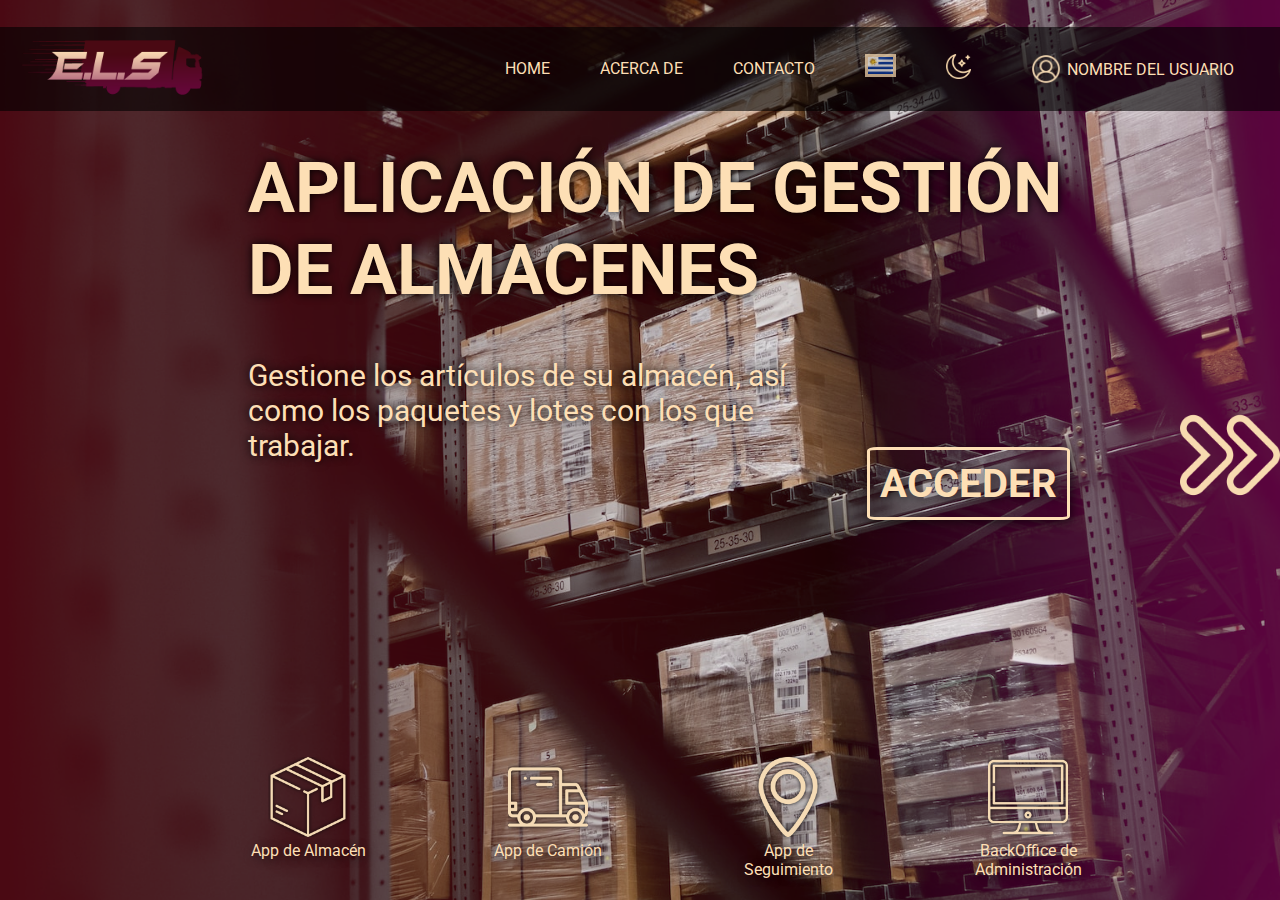
==== index.html @ 33bba3bd "1ra subida de la pagina web" ====
<!DOCTYPE html>
<html lang="en">
<head>
    <meta charset="UTF-8">
    <meta name="viewport" content="width=device-width, initial-scale=1.0">
    <meta name="author" content="Script TriByte">
    <title>E.L.S - Efficient Logistic Software</title>
    <link rel="stylesheet" href="../css/style.css">
    <link rel="stylesheet" href="/css/clasesGlobales.css">
    <script src="https://ajax.googleapis.com/ajax/libs/jquery/3.6.0/jquery.min.js"></script>
    <link rel="icon" href="/img/iconoPestana.png">
</head>
<body>
    <header class="textoClaro">
      <a href="/"><img class="logo" src="/img/Logo del Sistema.png"></a>
      <nav>
        <ul>
          <li class="cambioCursor"><a href="/">HOME</a></li>
          <li><a href="/html/opcionesHeader/acercaDe.html">ACERCA DE</a></li>
          <li class="cambioCursor"><a href="/html/opcionesHeader/contacto.html">CONTACTO</a></li>
          <li><div class="boton textoClaro cambioCursor divEnHeader" id="idiomaDelSistema"></div></li>
          <li><div class="boton textoClaro cambioCursor divEnHeader" id="aparienciaDelSistema"></div></li>
          <div id="contenedorUsuario">
            <img class="usuario" id="iconoUsuario" src="/img/iconoUsuario.png">
            <button class="boton textoClaro">NOMBRE DEL USUARIO</button>
          </div>
        </ul>
      </nav>
    </header>
    <div class="contenedorInformacion">
      <h1 class="textoClaro" id="nombreAplicacion">NOMBRE DE LA APLICACIÓN</h1>
      <p class="textoClaro" id="informacionApp">Información de la Aplicación</p>
      <a href="#" id="accesoAplicacion"><button class="textoClaro cambioCursor" id="accederAplicacion"><b>ACCEDER</b></button></a>
    </div>
    <div class="flecha cambioCursor" id="derecha"></div>
    <div class="flecha cambioCursor" id="izquierda"></div>
    <footer class="textoClaro centrarTexto">
      <div class="contenedorAtajo cambioCursor" id="appAlmacen">
        <img class="iconoAtajo" src="/img/iconoAlmacen.png">
        <label class="nombreAtajo cambioCursor">App de Almacén</label>
      </div>
      <div class="contenedorAtajo cambioCursor" id="appChoferes">
        <img class="iconoAtajo" src="/img/iconoCamion.png">
        <label class="nombreAtajo cambioCursor">App de Camión</label>
      </div>
      <div class="contenedorAtajo cambioCursor" id="appSeguimiento">
        <img class="iconoAtajo" src="/img/iconoSeguimiento.png">
        <label class="nombreAtajo cambioCursor">App de Seguimiento</label>
      </div>
      <div class="contenedorAtajo cambioCursor" id="appBackoffice">
        <img class="iconoAtajo" src="/img/iconoBackoffice.png">
        <label class="nombreAtajo cambioCursor">BackOffice de Administración</label>
      </div>
    </footer>
    <script type="module" src="../js/main.js"></script>
</body>
</html>
---- css/style.css ----
@import url('https://fonts.googleapis.com/css2?family=Roboto&display=swap');

.cambioCursor{
  cursor: pointer;
}

.textoClaro{
  color: #fddfb5;
}

.centradoEnHeader{
  position: relative;
  top: 30%;
}

.centrarTexto{
  text-align: center;
}

body{
  padding: 0;
  background-size: 100%;
  background-image: url(../img/BGAlmacen.png);
  font-family: 'Roboto', sans-serif;
  overflow-x: hidden;
}

header{
  position: absolute;
  left: 0%;
  top: 3%;
  width: 100%;
  display: flex;
  justify-content: space-between;
  align-items: center;
  background-color: rgba(0, 0, 0, 0.6);
  padding: 10px 0px 10px 0px;
}

nav ul{
  list-style-type: none;
  margin: 0;
  padding: 0;
  display: flex;
}

nav ul li{
  margin-right: 50px;
}

nav ul li a{
  text-decoration: none;
  position: relative;
  top: 30%;
}

.logo{
  position: relative;
  height: 60px;
  left: 20px;
}

#contenedorUsuario{
  display: flex;
  justify-content: center;
  align-items: center;
  width: fit-content;
  height: fit-content;
  padding: 10px;
  margin-right: 30px;
  cursor: pointer;
}

#iconoUsuario{
  position: relative;
  height: 30px;
  width: 30px;
}

.contenedorInformacion{
  position: relative;
  top: 100px;
  left: 240px;
  height: 600px;
}

#nombreAplicacion{
  font-size: 70px;
  text-shadow: 0px 0px 10px black;
}

#informacionApp{
  font-size: 30px;
  width: 550px;
  text-shadow: 0px 0px 10px black;
}

.flecha{
  background-image: url(../img/iconoFlecha.png);
  width: 100px;
  height: 100px;
  background-size: cover;
  position: absolute;
  top: 45%;
}

#derecha{
  right: 0%;
}

#izquierda{
  transform: rotate(180deg);
  left: 0px;
}

.boton{
  width: fit-content;
  background: none;
  border: none;
  font-family: 'Roboto', sans-serif;
  font-size: 16px;
}

a{
  text-decoration: none;
  color: inherit;
}

#accederAplicacion{
  padding: 10px;
  position: absolute;
  top: 50%;
  right: 35%;
  font-size: 40px;
  background: none;
  border: solid 3px #fddfb5;
  border-radius: 5%;
  font-family: 'Roboto', sans-serif;
  text-shadow: 2px 2px 10px rgba(0, 0, 0, 0.6);
  box-shadow: 2px 2px 10px rgba(0, 0, 0, 0.6);
}

footer{
  width: 100%;
  height: fit-content;
  position: absolute;
  bottom: 7%;
  padding: 20px;
  display: flex;
  justify-content: center;
}

.contenedorAtajo{
  width: 120px;
  height: 60px;
  margin: 0 60px;
  justify-content: center;
  align-items: center;
  position: relative;
  bottom: 0%;
}

.iconoAtajo{
  width: 80px;
  height: 80px;
}

.nombreAtajo{
  display: block;
  text-shadow: 2px 2px 10px rgba(0, 0, 0, 0.6);
}

#idiomaDelSistema{
  background-image: url(../img/banderaUruguay.png);
  width: 25px;
  height: 17px;
  background-size: cover;
  border: solid 3px #fddfb5;
  opacity: 70%;
}

#idiomaDelSistema:hover{
  opacity: 100%;
}

#aparienciaDelSistema{
  background-image: url(../img/iconoModoOscuro.png);
  width: 25px;
  height: 25px;
  background-size: cover;
}

.divEnHeader{
  margin-top: 10px;
}
---- css/clasesGlobales.css ----
body{
    padding: 0;
    background-size: cover;
    background-attachment: fixed;
    background-repeat: no-repeat;
    background-position: center center;
    font-family: 'Roboto', sans-serif;
    overflow-x: hidden;
}

.cambioCursor{
    cursor: pointer;
}
  
.textoClaro{
    color: #fddfb5;
}

.absoluto{
    position: absolute;
}

.roboto{
    font-family: 'Roboto', sans-serif;
}
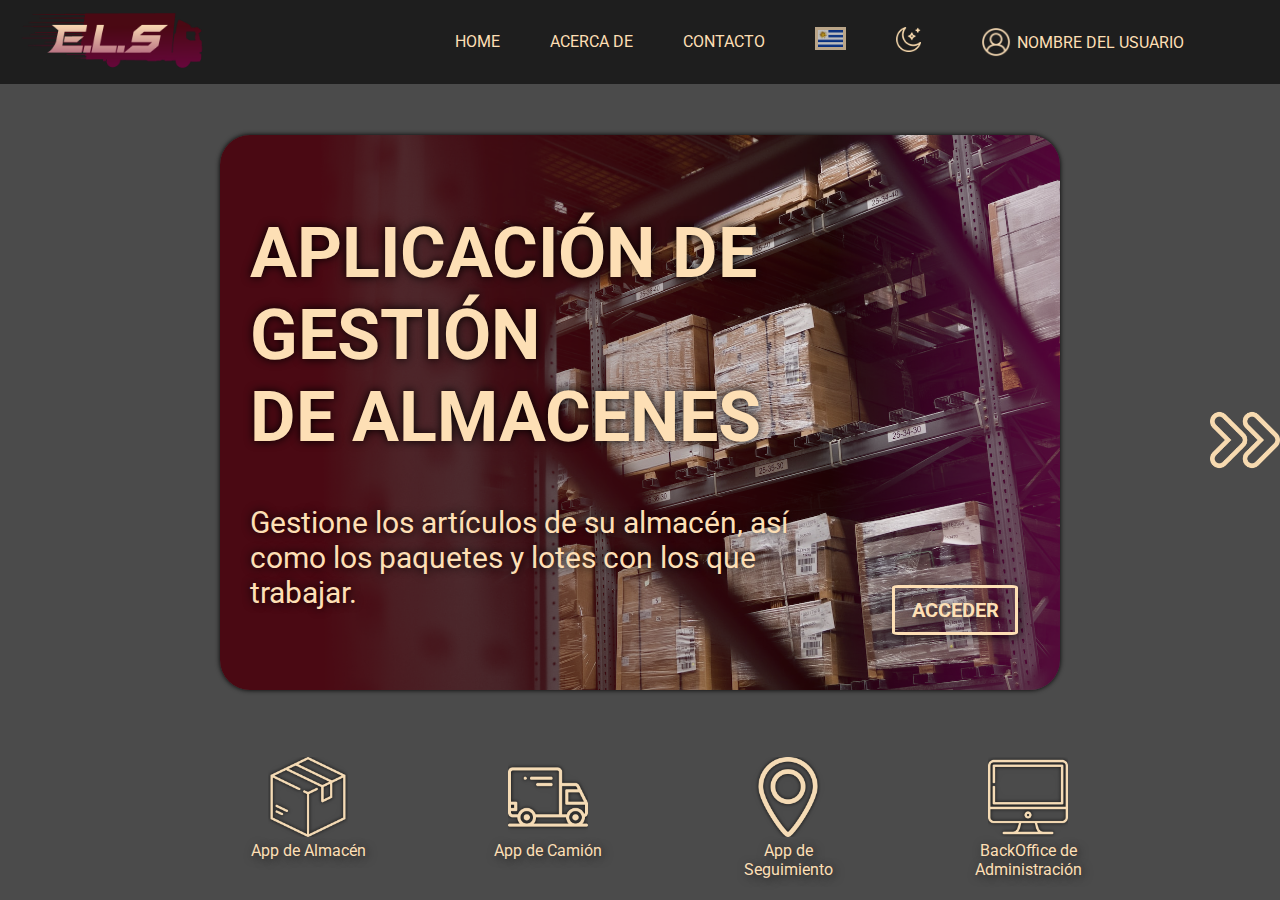
==== commit c741a8ab: "Menu desplegable" ====
--- a/index.html
+++ b/index.html
@@ -14,16 +14,21 @@
     <header class="textoClaro">
       <a href="/"><img class="logo" src="/img/Logo del Sistema.png"></a>
       <nav>
-        <ul>
+        <ul class="menu">
           <li class="cambioCursor"><a href="/">HOME</a></li>
           <li><a href="/html/opcionesHeader/acercaDe.html">ACERCA DE</a></li>
           <li class="cambioCursor"><a href="/html/opcionesHeader/contacto.html">CONTACTO</a></li>
           <li><div class="boton textoClaro cambioCursor divEnHeader" id="idiomaDelSistema"></div></li>
           <li><div class="boton textoClaro cambioCursor divEnHeader" id="aparienciaDelSistema"></div></li>
-          <div id="contenedorUsuario">
-            <img class="usuario" id="iconoUsuario" src="/img/iconoUsuario.png">
-            <button class="boton textoClaro">NOMBRE DEL USUARIO</button>
-          </div>
+          <li>
+            <div id="contenedorUsuario">
+              <img class="usuario" id="iconoUsuario" src="/img/iconoUsuario.png">
+              <button class="boton textoClaro">NOMBRE DEL USUARIO</button>
+              <ul class="submenu">
+                <li><a href="#">CERRAR SESION</a></li>
+              </ul>
+            </div>
+          </li>
         </ul>
       </nav>
     </header>
--- a/css/style.css
+++ b/css/style.css
@@ -20,7 +20,7 @@
 body{
   padding: 0;
   background-size: 100%;
-  background-image: url(../img/BGAlmacen.png);
+  background-color: rgb(41, 41, 41);
   font-family: 'Roboto', sans-serif;
   overflow-x: hidden;
 }
@@ -28,7 +28,7 @@
 header{
   position: absolute;
   left: 0%;
-  top: 3%;
+  top: 0%;
   width: 100%;
   display: flex;
   justify-content: space-between;
@@ -38,7 +38,7 @@
 }
 
 nav ul{
-  list-style-type: none;
+  list-style: none;
   margin: 0;
   padding: 0;
   display: flex;
@@ -69,6 +69,7 @@
   padding: 10px;
   margin-right: 30px;
   cursor: pointer;
+  position: relative;
 }
 
 #iconoUsuario{
@@ -78,10 +79,17 @@
 }
 
 .contenedorInformacion{
-  position: relative;
-  top: 100px;
-  left: 240px;
-  height: 600px;
+  position: absolute;
+  width: calc(100% - 500px);
+  height: 55%;
+  top: 15%;
+  left: 50%;
+  padding: 30px;
+  background-image: url(/img/BGAlmacen.png);
+  background-size: cover;
+  border-radius: 30px;
+  box-shadow: 0px 0px 5px black;
+  transform: translateX(-50%);
 }
 
 #nombreAplicacion{
@@ -97,8 +105,8 @@
 
 .flecha{
   background-image: url(../img/iconoFlecha.png);
-  width: 100px;
-  height: 100px;
+  width: 70px;
+  height: 70px;
   background-size: cover;
   position: absolute;
   top: 45%;
@@ -129,9 +137,10 @@
 #accederAplicacion{
   padding: 10px;
   position: absolute;
-  top: 50%;
-  right: 35%;
-  font-size: 40px;
+  bottom: 10%;
+  left: 80%;
+  right: 5%;
+  font-size: 20px;
   background: none;
   border: solid 3px #fddfb5;
   border-radius: 5%;
@@ -192,4 +201,21 @@
 
 .divEnHeader{
   margin-top: 10px;
+}
+
+.submenu {
+  position: absolute;
+  top: 100%;
+  width: 100%;
+  height: 100%;
+  background: cadetblue;
+  visibility: hidden;
+  opacity: 0;
+  transition: opacity 1s;
+  z-index: 1;
+}
+
+.menu li:hover .submenu {
+  visibility: visible;
+  opacity: 1;
 }--- a/css/clasesGlobales.css
+++ b/css/clasesGlobales.css
@@ -6,6 +6,7 @@
     background-position: center center;
     font-family: 'Roboto', sans-serif;
     overflow-x: hidden;
+    background-color: #4b4b4b;
 }
 
 .cambioCursor{
